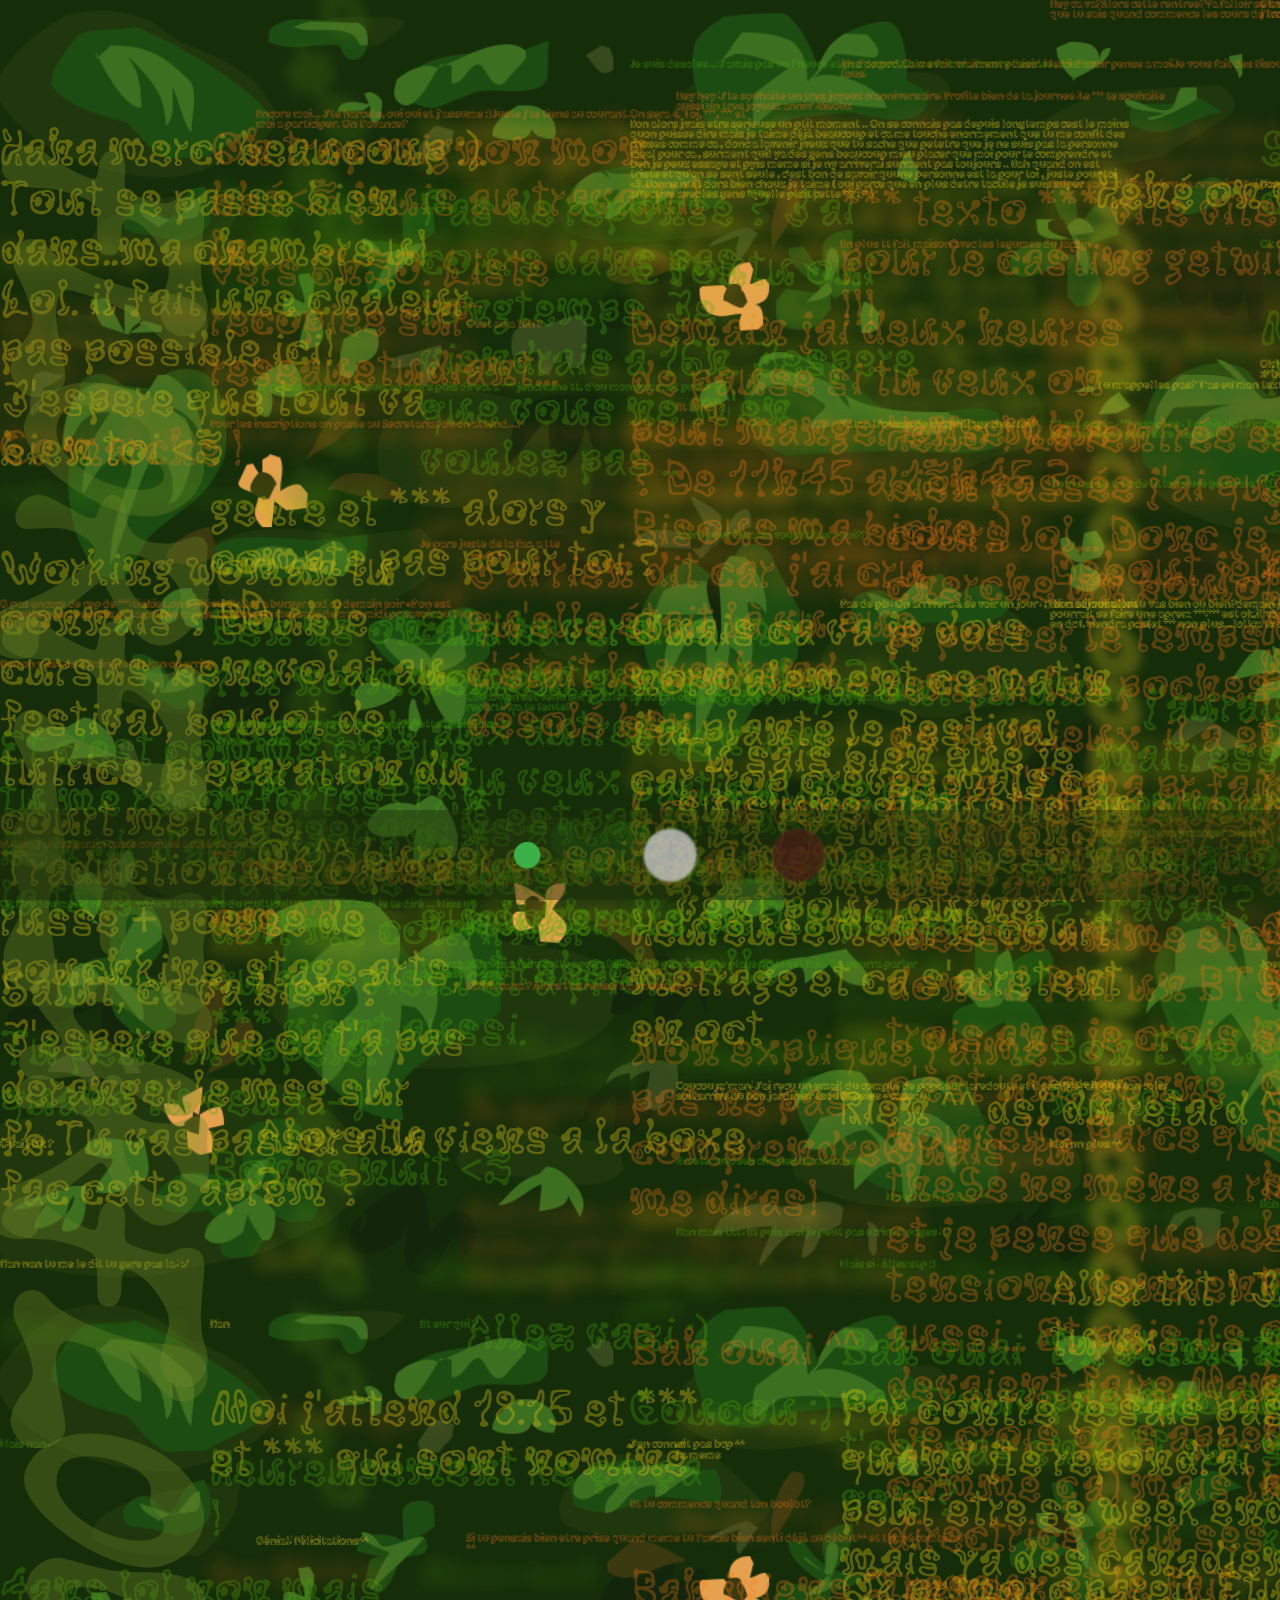
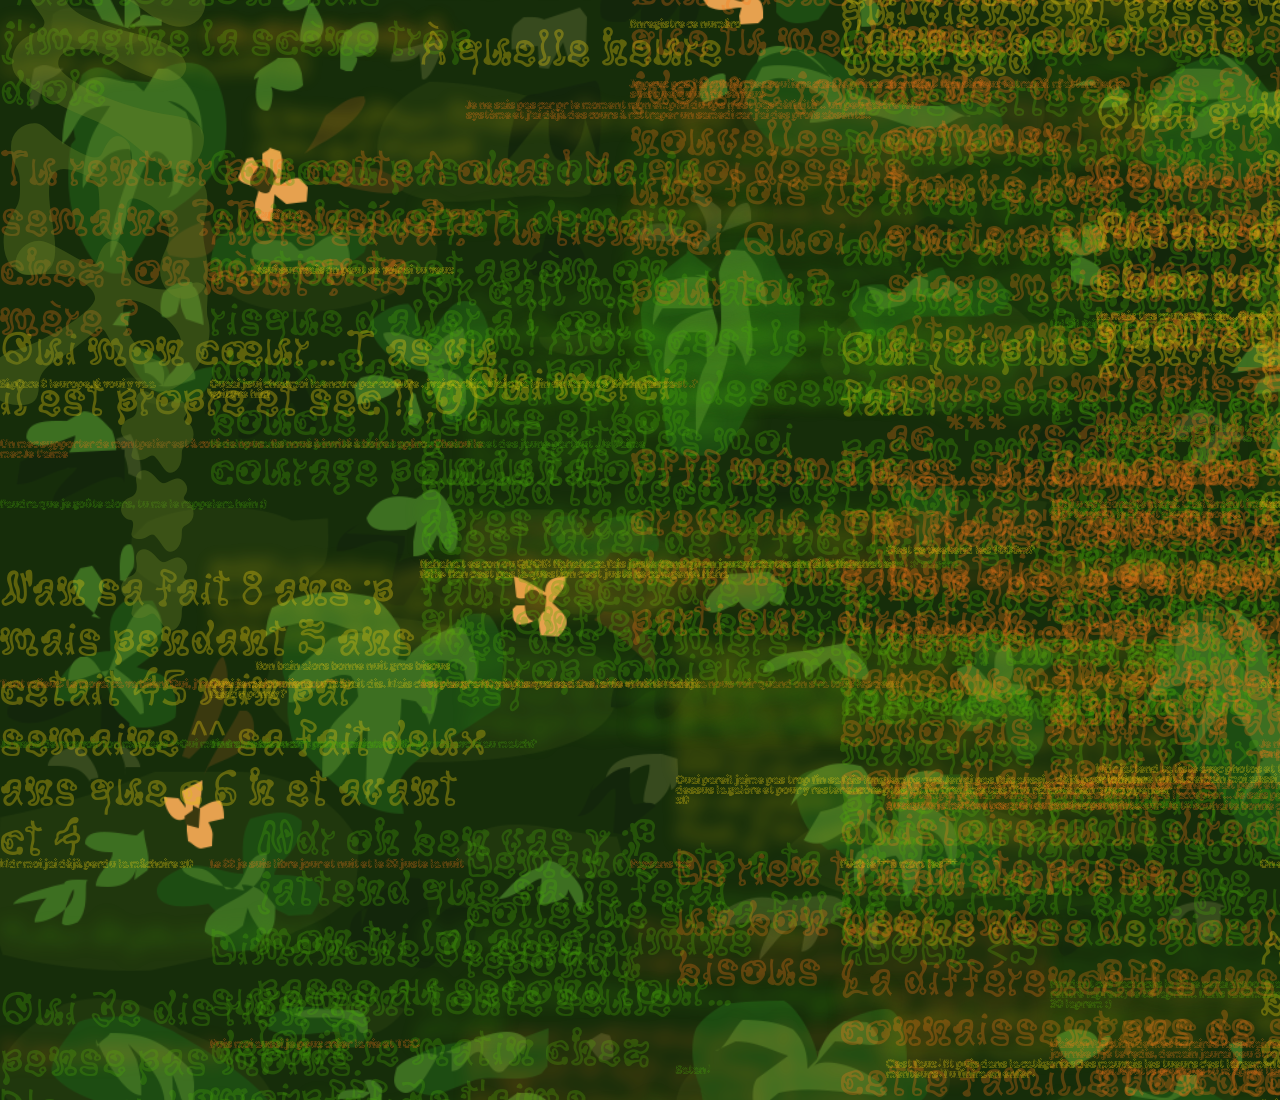
==== index.html @ ae600387 "Add files via upload" ====
<!DOCTYPE HTML>
<html>
<head>
<meta http-equiv="Content-Type" content="text/html; charset=utf-8">

<!-- empêcher le référencement -->
<meta name="robots" content="noindex, nofollow, noarchive">

<title>fenetre</title>

<!-- pour les mobiles -->
<meta name="viewport" content="width=device-width,user-scalable=yes,initial-scale=1.0" />

<!-- style -->
<link rel="stylesheet" href="css/reset.css">
<link rel="stylesheet" href="css/style.css">

<!-- js -->
<script type="text/javascript" src="js/p5.min.js"></script>
<script type="text/javascript" src="js/sketch.js"></script>
<script type="text/javascript" src="js/outils.js"></script>



<body>
   <header>
    
    <h1>    
    <a href="index2.html" ><img src="../bouton2.png" > </a>
     </h1> 

     <h6>
   <a href="index3.html" ><img src="../bouton3.png" > </a>
     </h6> 

     <h7>
         <a href="index.html" ><img src="../bouton1.png" > </a>
     </h7>

   </header>
    

   
    
    <!-- <h3> VERS LE 3 
    <a href="index3.html" ><img src="FLEURE.png" alt="fleur1"> </a>
    </h3> -->
    <section id="sms">

         

    <p2 > 
        FLORFLEURFLOWER***
    </p2>
<p3>
    °°°°°°°°°°°°°°°°°°°°°°°°°
</p3>
<p4>
    °°°°°°°°°°°°°°°°°°°°°°°°°
</p4>
<p5>
    °*°*°*°*°*°*°*°*°*°*°*°*°*°*°*°*°*°*°*°
</p5>
<p6>
    °*°*°*°*°*°*°*°*°*°*°*°*°*°*°*°*°*°*°*°
</p6>
    </section>
</body>
---- css/style.css ----
/* h2{
   position: relative;
   font-family : "Ancial-Regular";
   color : rgb(138, 4, 71);
   top: auto;
   font-size : 60vw;
   
} */


/*
 .titreViolet{
   color : purple;
    font-size: 25px
}  


*/
main{
   display : none;
   
} 


h2 {
     position:fixed;
   top: 500px;;
   left: 800px;
   width: 200px;
   height: auto;
    z-index: 9999;
    animation: balance 4s infinite ease-in-out;
}


@keyframes balance {
    0% {
         
        transform: rotate(-30deg);
        
    }
    50% {
        transform: rotate(30deg);
        opacity: 0.5;
        filter:blur(10px)
        
        
    }
    100% {
        transform: rotate(-30deg);
    }
}


/* img{
   width : 1000px;
    
} */

.grand{
   
   font-size : 50px;
   font-family : "kaerukaeru";
   cursor: url(../fleur4.cur), pointer;
  animation: gigote3 10s infinite;
}
@keyframes gigote3 {
    0% { transform: translate(-5px,-20px) rotate(-0deg); 
   opacity: 0.2;
}
   25% {
       transform: translate(1px,-1px) rotate(2deg); 
       opacity: 0.3;
      } 
   35%{
      opacity: 0.7;
   }
   45%{
      opacity:0.3
   }
    50% { transform: translate(-25px,20px) rotate(0deg); 
         opacity: 0.5;
   }
   75%{
       transform: translate(10px,20px) rotate(0deg);
       opacity: 0.1;
   }
    /* 75% { transform: translate(1px,1px) rotate(2deg); } */
    100% { transform: translate(-5px,-20px) rotate(-0deg); 
   opacity: 0.2;
}
}


.moyen{
   
   font-size : 10px;
   font-family : "FlorDeRuina";
   cursor: url(../fleur3.cur), pointer;
  animation: gigote2 5s infinite;
}

@keyframes gigote2 {
    0% { transform: translate(0px,0px) rotate(-0deg); 
   opacity: 0;
}
    /* 25% { transform: translate(1px,-1px) rotate(2deg); } */
    50% { transform: translate(-50px,0px) rotate(0deg); 
         opacity: 1;
         font-size: 13px;
   }
    /* 75% { transform: translate(1px,1px) rotate(2deg); } */
    100% { transform: translate(0px,0px) rotate(-0deg); 
   opacity: 0;
}
}

.petit{
  
   font-size : 30px;
  font-family: "Nudles";
  cursor : url(../fleur1.cur), pointer;
  filter: blur(8px);
  animation: gigote 5s infinite ease-in-out;
  


}

@keyframes gigote {
    0% { transform: translate(0px,0px) rotate(20deg); width: 250px;}
    /* 25% { transform: translate(0px,0px) rotate(-60deg); } */ 
    50% { transform: translate(0px,0px) rotate(-20deg); width: 500px; }
    /* 75% { transform: translate(0px,0px) rotate(2deg); } */ 
    100% { transform: translate(0px,0px) rotate(20deg); width: 250px; }
}
.grand:hover{
   /* transform: rotate(20deg); */
   color : rgb(7, 34, 4);
   filter:blur(10px)
}



.moyen:hover{
   color : rgb(20, 32, 3);
filter:blur(10px)
}

.petit:hover{
   color : rgb(13, 29, 2);
   filter:blur(10px)
}  

.rouge{
   color : rgba(255, 120, 24, 0.282);
   
}
.bleu{
   color : rgba(71, 167, 11, 0.305);
}
.vert{
   color : rgba(220, 193, 17, 0.356);
}

/* .rotation1{
   transform: rotate(10deg);
} 
.rotation2{
   transform: rotate(-10deg);
}
.rotation3{
   transform: rotate(20deg);
} */

.borderRadius1{
   border-radius: 20px;
}
.borderRadius2{
   border-radius: 50px;
}
.borderRadius3{
   border-radius: 80px;
}
.grandeMarge{
   position : relative;
   left : 20vw;
   right: 20vw;
}

@font-face {
  font-family: "Nudles"; /*choix du mot clef */
  src: url("../Nudles-Fat.woff2")  /*attention il faut bien ajouter '../' si besoin */
}

@font-face {
   font-family: "FlorDeRuina";
   src: url("../FlorDeRuina-Ruina.woff2")
}

@font-face {
   font-family: "kaerukaeru";
   src: url("../kaerukaeru-Regular.woff2")
}
@font-face{
   font-family: "splatunk";
   src: url("../Splatink_PERSONAL_USE_ONLY.otf")
}

h1{
   filter:blur(1px);
   opacity: 0.8;
   position:fixed; 
   width: 60px;
   bottom:15px;
   height: auto; 
   left: 50%;
   z-index: 9998;
}

h6{
   filter:blur(1px);
   opacity: 0.8;
   position:fixed; 
   width: 60px;
   bottom:15px;
   height: auto; 
   left: 60%;
   z-index: 9999;
}

h7{
   
   position:fixed; 
   width: 30px;
   bottom:30px;
   height: auto; 
   left: 40%;
   z-index: 9999;
   animation: brille 1s infinite ease-in-out;
}

@keyframes brille{
   0% {
         opacity:0.5;
        filter:blur(0);
        
    }
    50% {
        opacity:1;
        filter:blur(3px);
        
        
        
        
    }
    100% {
        opacity:0.5;
        filter:blur(0);
        
    }

}
header{
   background-color: rgba(28, 44, 9, 0.447);
   position: fixed;
   height: 90px;
   width: 100%;
   bottom: 0px;
   z-index: 9999;
}

body{
    cursor: url(../fleur2.cur), pointer;
}
#sms {
  
   /* cursor : url(../dauphin.png), pointer; */
 


   background-image: url(../buisson.png);
   background-size: 2300px;
   
   /* background-repeat: no-repeat; */
   
  
  display: grid;
  grid-template-columns: repeat(10,200px);
  gap: 10px;
  grid-auto-rows:50px;
  height: 300vh;
  overflow-y: hidden;

}


p {
   
   height : 500px;
   width : 500px;
   /* display : flex;
   justify-content : center;
   align-items : center;
   position : absolute; */
   top : 2px;
   color : rgb(255, 41, 91);

   animation-name: couleur; /*renseigner ici le nom de l'anim*/
   animation-duration: 5s; /*durée totale d'une itération de l'animation en seconde*/
   animation-iteration-count: 1; /*nombre d'itération de l'animation*/
   animation-direction:reverse;/*lire l'animation dans un sens puis dans l'autre*/
   animation-fill-mode: forwards;/*si l'animation doit se terminer elle garde sa valeur finale*/
	animation-delay : 0s;/*faire démarer une animation un peu en retard*/

   

}

p2 {
   color: rgba(111, 136, 41, 0.349);
   font-family: "splatunk";
   margin-top: 160px;
   margin-left: 200px;
   transform: rotate(90deg);
   font-size: 200px;
   display :grid;
   grid-template-columns: repeat(1000,1000px);
   animation: anim2 15s infinite ease-in-out;

}

p3{
   color: rgba(255, 222, 35, 0.233);
   filter:blur(5px);
   font-family: "splatunk";
   margin-top: 160px;
   margin-left: 900px;
   transform: rotate(90deg);
   font-size: 160px;
   display :grid;
   grid-template-columns: repeat(1000,5000px);
   animation: anim2 15s infinite reverse;
}

p4{
   color: rgba(255, 222, 35, 0.233);
   filter:blur(5px);
   font-family: "splatunk";
   margin-top: 160px;
   margin-left: 900px;
   transform: rotate(90deg);
   font-size: 160px;
   display :grid;
   grid-template-columns: repeat(1000,5000px);
   animation: anim2 10s infinite reverse;

}

p5{
   color: rgba(255, 123, 35, 0.233);
   filter:blur(6px);
   font-family: "splatunk";
   margin-top: 160px;
   margin-left: 1200px;
   transform: rotate(90deg);
   font-size: 140px;
   display :grid;
   grid-template-columns: repeat(1000,5000px);
   animation: anim2 7s infinite;

}

p6{
   color: rgba(80, 128, 17, 0.233);
   filter:blur(6px);
   font-family: "splatunk";
   margin-top: 160px;
   margin-left: -1200px;
   transform: rotate(90deg);
   font-size: 140px;
   display :grid;
   grid-template-columns: repeat(1000,5000px);
   animation: anim2 7s infinite;

}

@keyframes anim2 {
    0% {
        transform: translate(0px,-200px) rotate(90deg);
        opacity: 0;
        

    }
    15% {
      opacity:1;
      
    }
    50%{
      
    }
    85%{
      opacity: 1;
      
    }
    100% {
        transform: translate(0px,800px) rotate(90deg);
        opacity: 0;
        
    }
}

/* @keyframes couleur {
   from {
      background-color: rgb(97, 78, 56, 0.5);
   }
   to {
      background-color: rgba(167, 131, 85, 0.5);
   }
} */
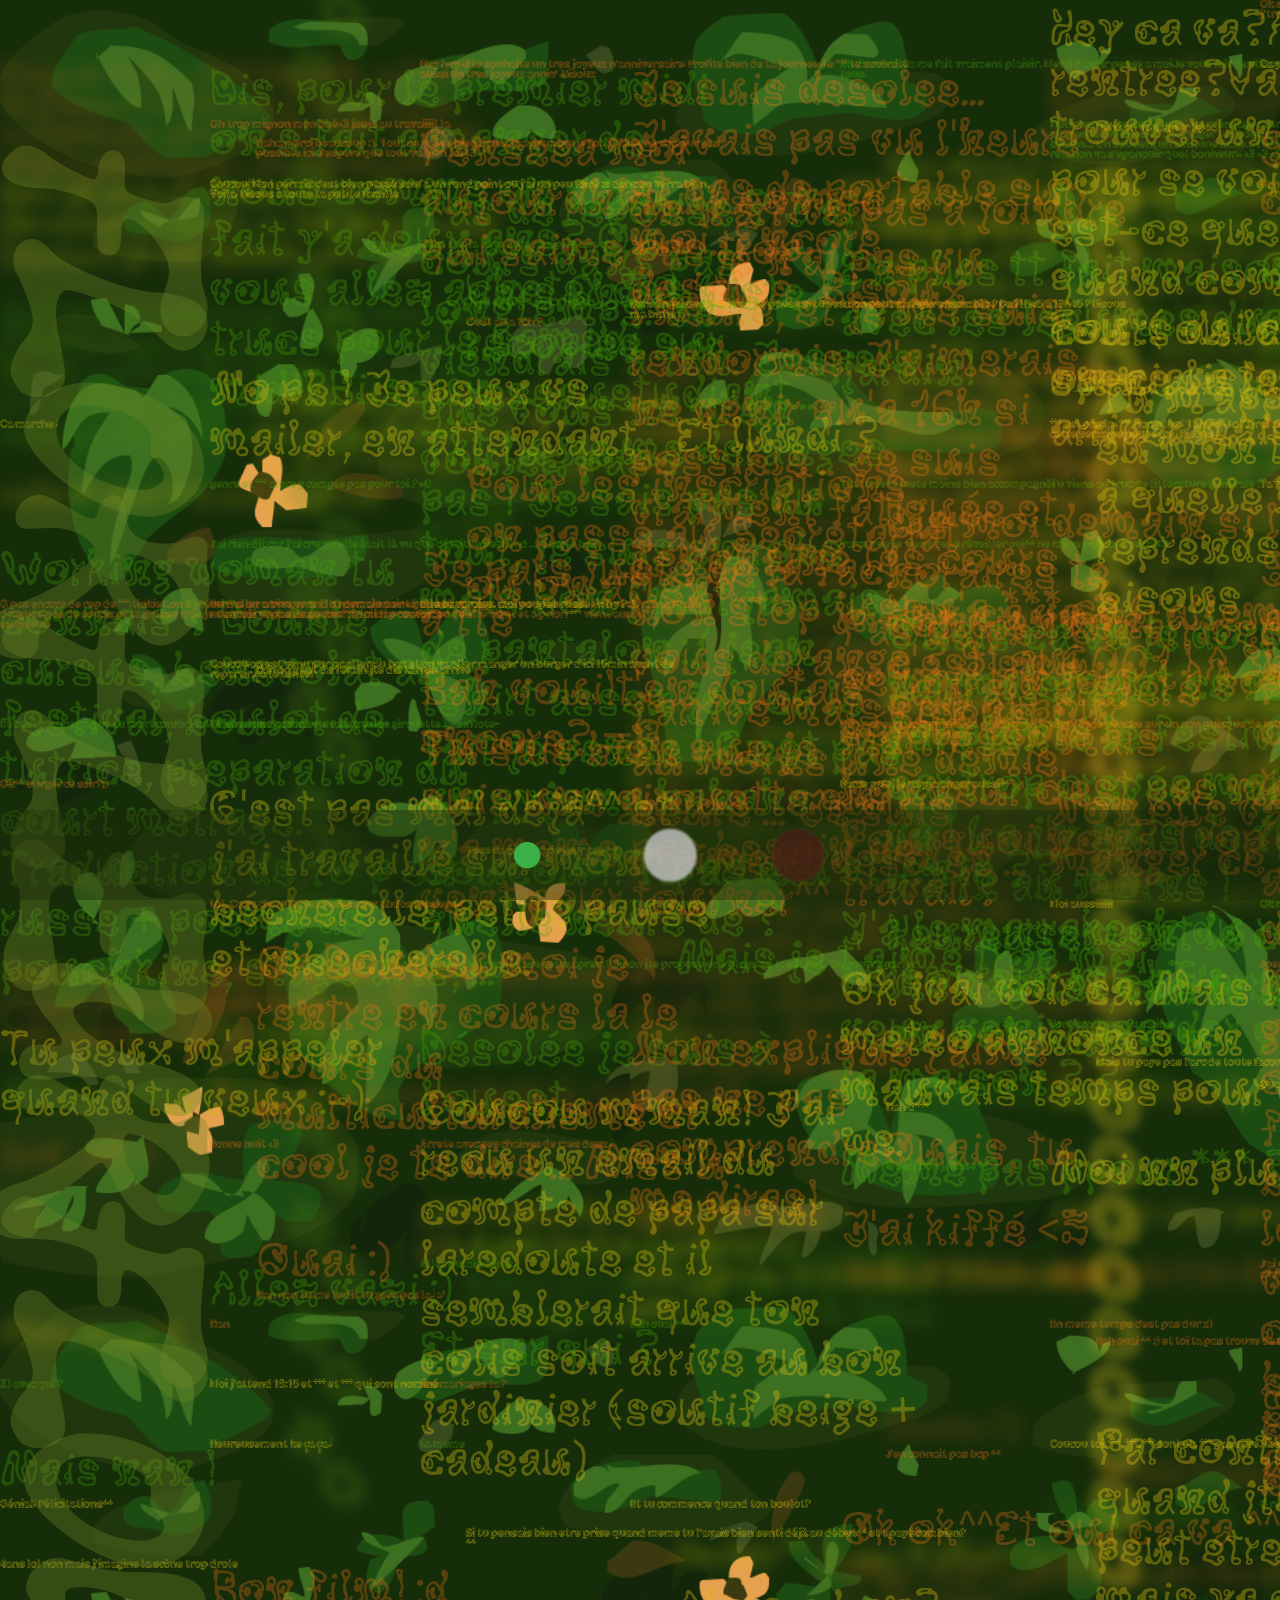
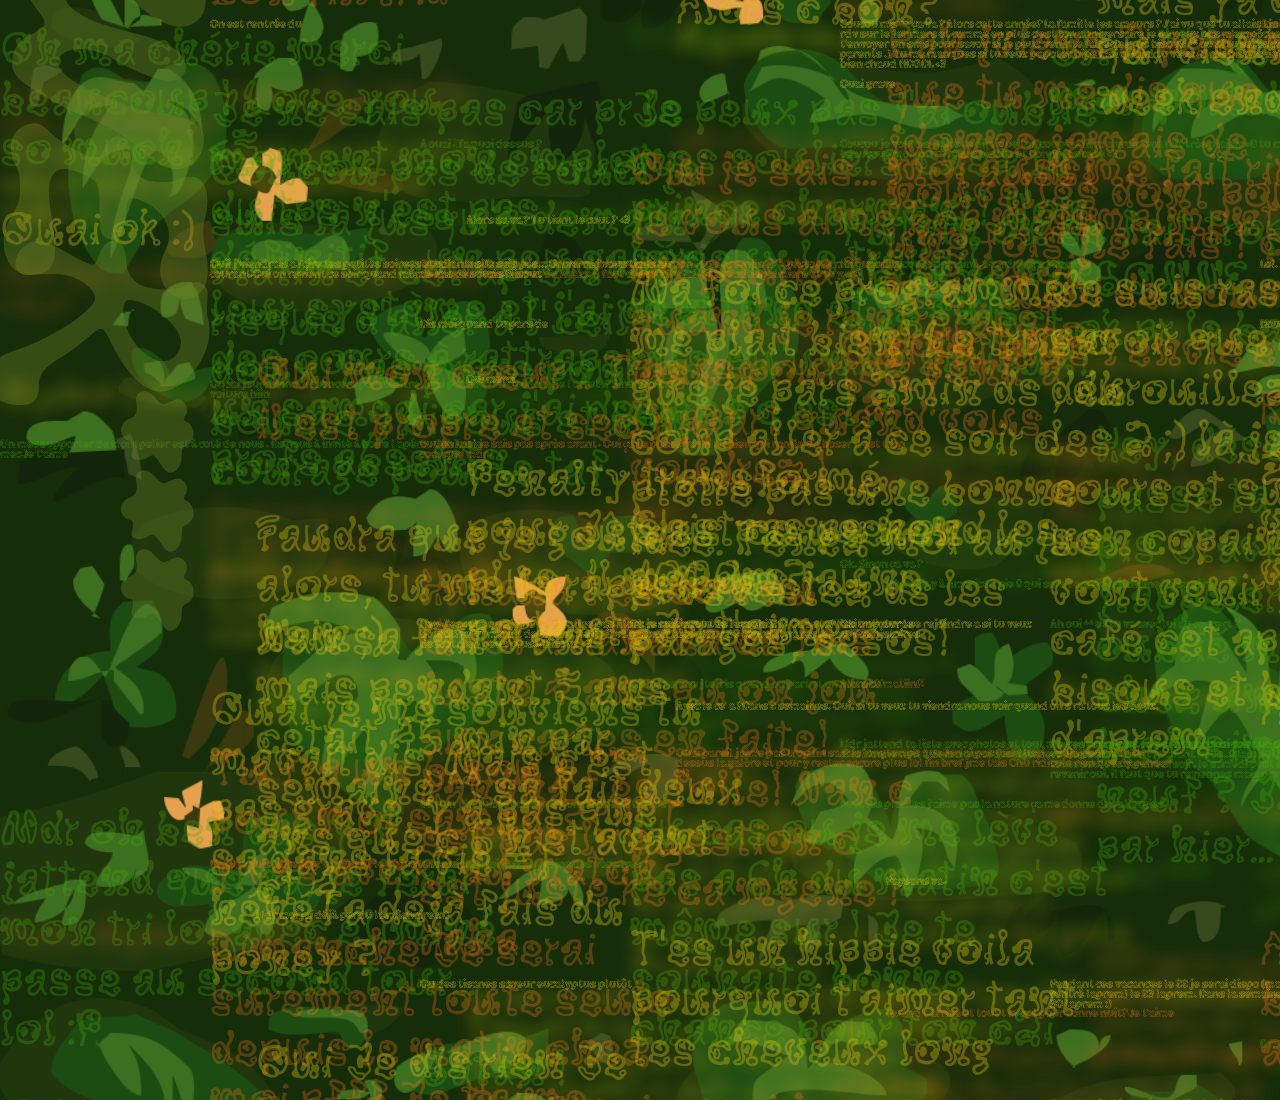
==== commit d540c257: "Update index.html" ====
--- a/index.html
+++ b/index.html
@@ -26,15 +26,15 @@
    <header>
     
     <h1>    
-    <a href="index2.html" ><img src="../bouton2.png" > </a>
+    <a href="index2.html" ><img src="bouton2.png" > </a>
      </h1> 
 
      <h6>
-   <a href="index3.html" ><img src="../bouton3.png" > </a>
+   <a href="index3.html" ><img src="bouton3.png" > </a>
      </h6> 
 
      <h7>
-         <a href="index.html" ><img src="../bouton1.png" > </a>
+         <a href="index.html" ><img src="bouton1.png" > </a>
      </h7>
 
    </header>
